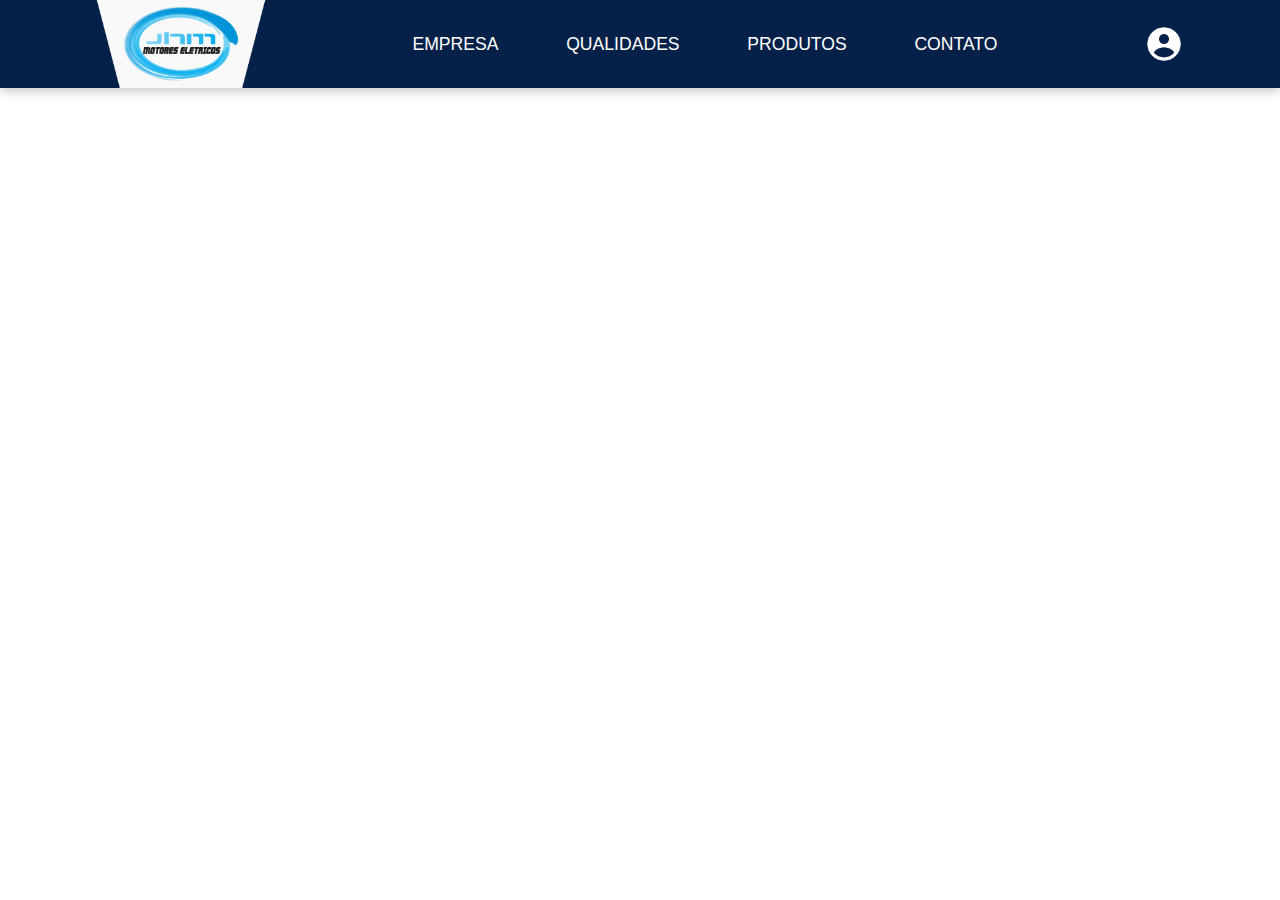
==== contato.html @ 0a725068 "Add contato.html + pasta assets com css, js e img" ====
<!DOCTYPE html>
<html lang="pt-br">
<head>
    <meta charset="UTF-8">
    <meta name="viewport" content="width=device-width, initial-scale=1.0">
    <link rel="shortcut icon" href="assets/img/jhm-icon.ico" type="image/x-icon">
    <link rel="stylesheet" href="assets/css/reset.css">
    <link rel="stylesheet" href="assets/css/nav.css">
    <title>JHM | CONTATO</title>
</head>
<body>
    <header>
        <nav class="nav-bar">
            <div class="logo">
                <img src="assets/img/jhm-logo-branco.png" alt="Logo JHM">
            </div>

            <div class="nav-list">
                <ul>
                    <li class="nav-item"><a href="#" class="nav-link">EMPRESA</a></li>
                    <li class="nav-item"><a href="#" class="nav-link">QUALIDADES</a></li>
                    <li class="nav-item"><a href="#" class="nav-link">PRODUTOS</a></li>
                    <li class="nav-item"><a href="#" class="nav-link">CONTATO</a></li>
                </ul>
            </div>

            <input type="checkbox" name="" id="menu-hamburguer" onclick="menuAparecer()">

            <label for="menu-hamburguer">
                <div id="menu-icon">
                    <span class="hamburguer"></span>
                </div>
            </label>

            <div class="nav-profile">
                <a href="#"><img src="assets/img/perfil.png" alt="Perfil"></a>
            </div>
        </nav>

        <div class="menu-mobile">
            <div class="nav-profile">
                <a href="#"><img src="assets/img/perfil.png" alt="Perfil"></a>
            </div>
            
            <ul>
                <li class="nav-item"><a href="#" class="nav-link">EMPRESA</a></li>
                <li class="nav-item"><a href="#" class="nav-link">QUALIDADES</a></li>
                <li class="nav-item"><a href="#" class="nav-link">PRODUTOS</a></li>
                <li class="nav-item"><a href="#" class="nav-link">CONTATO</a></li>
            </ul>
        </div>
    </header>
    <script src="assets/js/script.js"></script>
</body>
</html>
---- assets/css/nav.css ----
:root{
    --color-blue1: #052149;
    --color-blue2: #093472;
    --color-blue3: #1FB8FF;
    --color-white: #fff;
}

header{
    background-color: var(--color-blue1);
    box-shadow: 0px 3px 10px rgba(0, 0, 0, 0.226);
    width: 100%;
}

.nav-bar{
    display: flex;
    justify-content: space-between;
    padding: 1.5rem 6rem;
    height: 40px;
}

.logo{
    display: flex;
    align-items: center;
}
.logo img{
    width: 170px;
}

.nav-profile a img{
    display: flex;
    height: 40px;
}

.nav-list{
    width: 60%;
    display: flex;
    align-items: center;
}
.nav-list ul{
    width: 100%;
    display: flex;
    justify-content: space-around;
    list-style: none;
}
.nav-item{
    margin: 0 15px;
}

.nav-link{
    text-decoration: none;
    font-size: 1.1rem;
    color: var(--color-white);
    font-weight: 400;
}

.nav-item a{
    text-decoration: none;
    color: var(--color-white);
    position: relative;
}
.nav-item a::after{
    content: '';
    width: 0%;
    height: 2px;
    background-color: var(--color-blue3);
    position: absolute;
    left: 0px;
    bottom: -4px;
    transition: 0.2s ease-in-out;
}
.nav-item a:hover::after{
    width: 100%;
}

/* Mobile */
#menu-icon{
    display: none;
}
.menu-mobile{
    display: none;
}

/* HAMBURGUER */
input{
    display: none;
}
.hamburguer, .hamburguer::before, .hamburguer::after{
    display: none;
}
label{
    display: none;
}


/* MEDIA QUERY */

@media screen and (max-width: 900px){

    .nav-bar{
        padding: 1.5rem 4rem;
    }

    .nav-profile{
        display: none;
    }

    .nav-item{
        display: none;
    }

    #menu-icon{
        display: block;
    }
    

    .menu-mobile ul{
        display: flex;
        flex-direction: column;
        text-align: center;
    }

    .menu-mobile .nav-profile{
        display: flex;
        justify-content: center;
        margin: 1.5rem 0rem 1rem 0rem;
    }

    .menu-mobile .nav-item{
        display: block;
        padding: 0.7rem;
    }

    .open{
        display: block;
    }

    /* HAMBURGUER */
    label{
        display: block;
    }
    .hamburguer{
        display: block;
        background-color: white;
        width: 30px;
        height: 2px;
        position: relative;
        top: 18px;
        transition: 0.5s ease-in-out;
    }
    
    .hamburguer::before, .hamburguer::after{
        background-color: white;
        content: '';
        display: block;
        width: 100%;
        height: 100%;
        position: absolute;
        transition: 0.3s ease-in-out;
    }
    .hamburguer::before{
        top: -10px;
    }
    .hamburguer::after{
        bottom: -10px;
    }

    input{
        display: none;
    }
    input:checked ~ label .hamburguer{
        transform: rotate(45deg);
    }
    input:checked ~ label .hamburguer::before{
        transform: rotate(90deg);
        top: 0px;
    }
    input:checked ~ label .hamburguer::after{
        transform: rotate(90deg);
        bottom: 0px;
    }
}
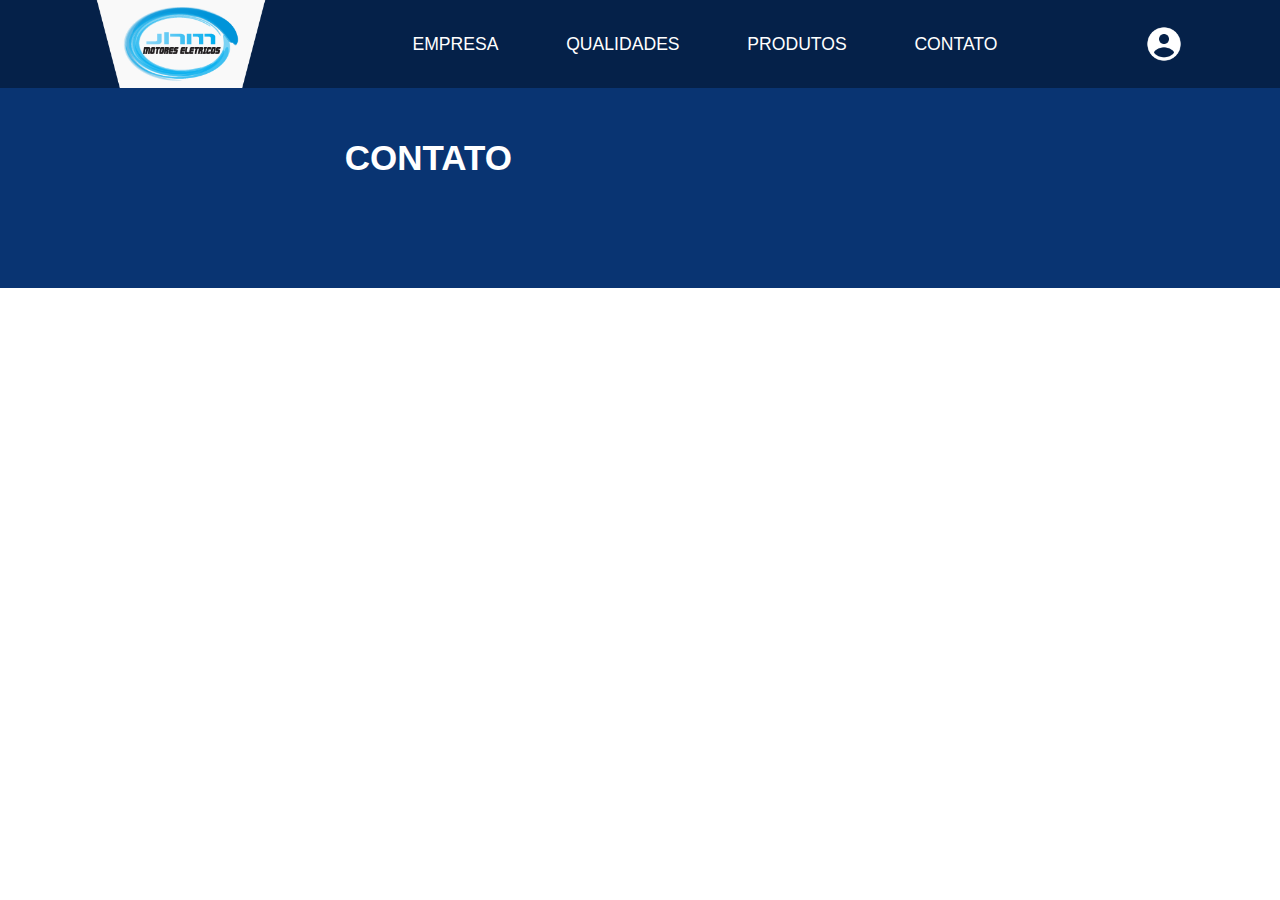
==== commit c9d830f8: "adicionei a section que fica abaixo do nav nas paginas" ====
--- a/contato.html
+++ b/contato.html
@@ -50,6 +50,16 @@
             </ul>
         </div>
     </header>
+    <section class="secao-head-pagina">
+        <div class="secao-linha-branca">
+            <h1>CONTATO</h1>
+            <hr>
+            <p>Fale com a JHM Motores</p>
+        </div>
+        <div class="secao-linha-azul">
+            <hr>
+        </div>
+    </section>
     <script src="assets/js/script.js"></script>
 </body>
 </html>--- a/assets/css/nav.css
+++ b/assets/css/nav.css
@@ -7,9 +7,11 @@
 
 header{
     background-color: var(--color-blue1);
-    box-shadow: 0px 3px 10px rgba(0, 0, 0, 0.226);
+    box-shadow: 0px 5px 10px rgba(0, 0, 0, 0.432);
     width: 100%;
 }
+
+/* ------------ NAV ------------------------------------------ */
 
 .nav-bar{
     display: flex;
@@ -72,7 +74,7 @@
     width: 100%;
 }
 
-/* Mobile */
+/* ------------ Mobile --------------------------------------- */
 #menu-icon{
     display: none;
 }
@@ -80,7 +82,7 @@
     display: none;
 }
 
-/* HAMBURGUER */
+/* ------------ HAMBURGUER ----------------------------------- */
 input{
     display: none;
 }
@@ -90,6 +92,92 @@
 label{
     display: none;
 }
+
+
+/* ------------ Section Paginas ------------------------------ */
+
+.secao-head-pagina{
+    background-color: var(--color-blue2);
+    height: 200px;
+    color: var(--color-white);
+}
+.secao-linha-branca{
+    padding-top: 50px;
+    display: flex;
+    flex-direction: column;
+    width: 40%;
+}
+.secao-linha-branca h1{
+    margin-bottom: 5px;
+    font-size: 35px;
+    text-align: right;
+    /* transition-delay: 0.7s; */
+    animation: expandH1 2s ease-in-out forwards;
+}
+.secao-linha-branca p{
+    opacity: 0;
+    margin-bottom: 5px;
+    font-size: 20px;
+    text-align: right;
+    /* transition-delay: 0.7s; */
+    animation: expandH1 2s ease-in-out forwards;
+}
+.secao-linha-branca hr {
+    width: 0;
+    height: 3px; /* Ajuste a altura conforme necessário */
+    border: 0px;
+    background-color: var(--color-white);
+    margin-bottom: 7px;
+    animation: expandHR 2s ease-in-out forwards; /* Mantém a largura após a animação */
+}
+
+.secao-linha-azul{
+    display: flex;
+    flex-direction: column;
+    width: 60%;
+    float: right;
+    margin-top: 30px;
+    transform: scaleX(-1);
+}
+.secao-linha-azul hr {
+    width: 0;
+    height: 3px; /* Ajuste a altura conforme necessário */
+    border: 0px;
+    background-color: var(--color-blue3);
+    animation: expandHRBlue 2s ease forwards; /* Mantém a largura após a animação */
+}
+
+@keyframes expandHR {
+    to {
+        width: 100%;
+    }
+}
+
+@keyframes expandHRBlue {
+    from {
+        width: 0%;
+    }
+    to {
+        width: 100%;
+    }
+}
+
+@keyframes expandH1 {
+    from {
+        width: 0%;
+        opacity: 0;
+    }
+    to {
+        width: 100%;
+        opacity: 1;
+    }
+}
+
+/* ----------------------------------------------------------- */
+
+
+
+
 
 
 /* MEDIA QUERY */
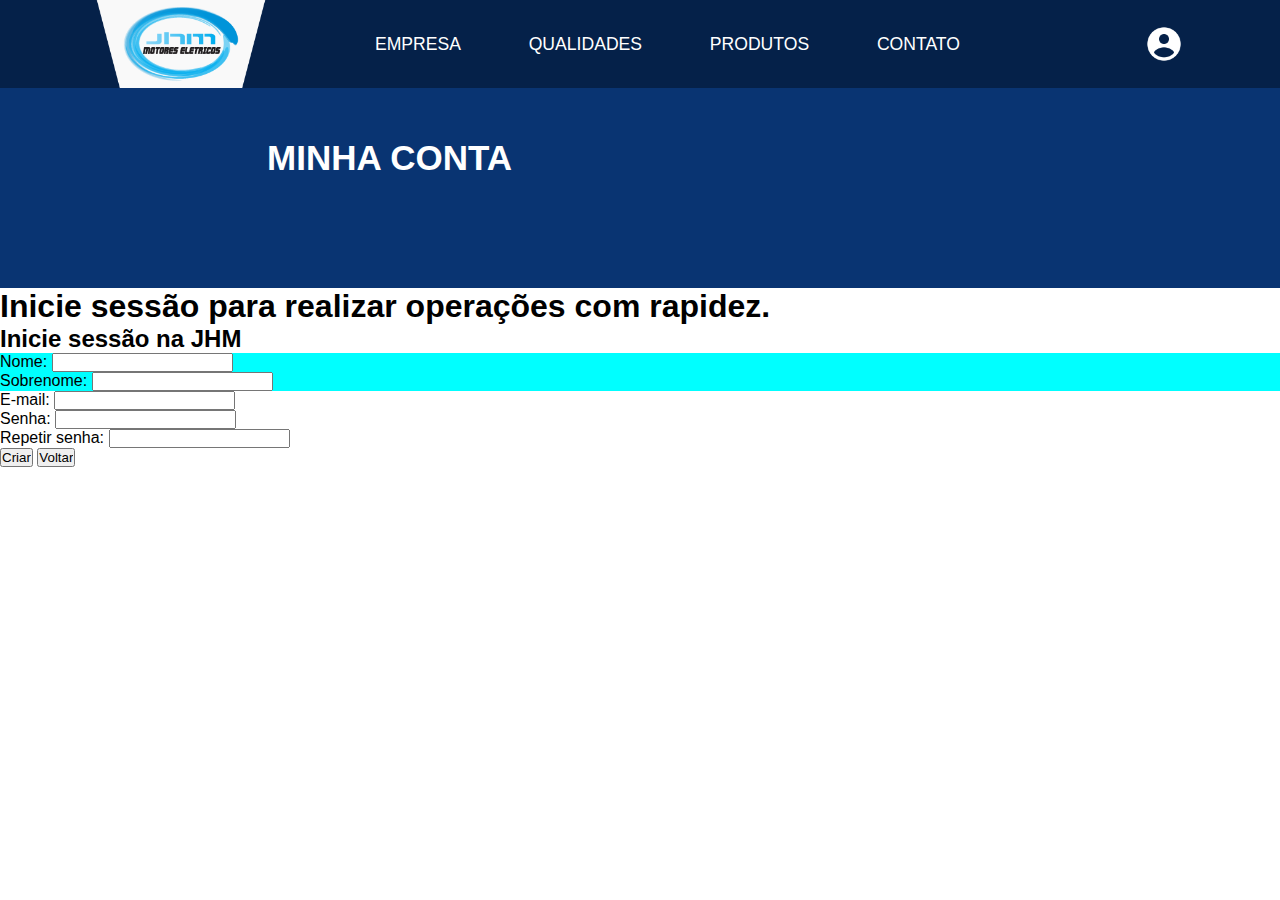
==== commit 91a24000: "Criei main e form" ====
--- a/contato.html
+++ b/contato.html
@@ -6,7 +6,8 @@
     <link rel="shortcut icon" href="assets/img/jhm-icon.ico" type="image/x-icon">
     <link rel="stylesheet" href="assets/css/reset.css">
     <link rel="stylesheet" href="assets/css/nav.css">
-    <title>JHM | CONTATO</title>
+    <link rel="stylesheet" href="assets/css/cadastro.css">
+    <title>JHM | MINHA CONTA</title>
 </head>
 <body>
     <header>
@@ -52,14 +53,56 @@
     </header>
     <section class="secao-head-pagina">
         <div class="secao-linha-branca">
-            <h1>CONTATO</h1>
+            <h1>MINHA CONTA</h1>
             <hr>
-            <p>Fale com a JHM Motores</p>
+            <p>Crie ou entre em sua conta JHM!</p>
         </div>
         <div class="secao-linha-azul">
             <hr>
         </div>
     </section>
+    <main>
+        <div class="main-all">
+            <div class="main-all-titulo">
+                <h1>Inicie sessão para realizar operações com rapidez.</h1>
+            </div>
+
+            <div class="main-all-form">
+                <h2>Inicie sessão na JHM</h2>
+                <form action="cadastro.php" method="post" autocomplete="on">
+                    <div class="form-nome">
+                        <p>
+                            <label for="inome">Nome:</label>
+                            <input type="text" name="nome" id="inome">
+                        </p>
+                        <p>
+                            <label for="isobrenome">Sobrenome:</label>
+                            <input type="text" name="sobrenome" id="isobrenome">
+                        </p>
+                    </div>
+                    <p>
+                        <label for="iemail">E-mail:</label>
+                        <input type="email" name="email" id="iemail">
+                    </p>
+                    <p>
+                        <label for="isenha">Senha:</label>
+                        <input type="password" name="senha" id="isenha">
+                    </p>
+                    <p>
+                        <label for="irepsenha">Repetir senha:</label>
+                        <input type="password" name="repsenha" id="irepsenha">
+                    </p>
+                </form>
+            </div>
+            <div class="main-all-button">
+                <input type="submit" value="Criar">
+                <input type="button" value="Voltar">
+            </div>
+            <div class="main-all-esqueci">
+
+            </div>
+        </div>
+    </main>
     <script src="assets/js/script.js"></script>
 </body>
 </html>--- a/assets/css/nav.css
+++ b/assets/css/nav.css
@@ -83,13 +83,13 @@
 }
 
 /* ------------ HAMBURGUER ----------------------------------- */
-input{
+#menu-hamburguer{
     display: none;
 }
 .hamburguer, .hamburguer::before, .hamburguer::after{
     display: none;
 }
-label{
+#menu-icon{
     display: none;
 }
 
@@ -111,7 +111,6 @@
     margin-bottom: 5px;
     font-size: 35px;
     text-align: right;
-    /* transition-delay: 0.7s; */
     animation: expandH1 2s ease-in-out forwards;
 }
 .secao-linha-branca p{
@@ -119,12 +118,11 @@
     margin-bottom: 5px;
     font-size: 20px;
     text-align: right;
-    /* transition-delay: 0.7s; */
     animation: expandH1 2s ease-in-out forwards;
 }
 .secao-linha-branca hr {
     width: 0;
-    height: 3px; /* Ajuste a altura conforme necessário */
+    height: 3px; /*Ajuste de altura*/
     border: 0px;
     background-color: var(--color-white);
     margin-bottom: 7px;
@@ -141,10 +139,12 @@
 }
 .secao-linha-azul hr {
     width: 0;
-    height: 3px; /* Ajuste a altura conforme necessário */
+    height: 3px; /*Ajuste de altura*/
     border: 0px;
     background-color: var(--color-blue3);
-    animation: expandHRBlue 2s ease forwards; /* Mantém a largura após a animação */
+    margin-bottom: 7px;
+    animation: expandHRblue 2s ease-in-out forwards; /* Mantém a largura após a animação */
+    
 }
 
 @keyframes expandHR {
@@ -152,10 +152,9 @@
         width: 100%;
     }
 }
-
-@keyframes expandHRBlue {
+@keyframes expandHRblue {
     from {
-        width: 0%;
+
     }
     to {
         width: 100%;
@@ -223,7 +222,7 @@
     }
 
     /* HAMBURGUER */
-    label{
+    #menu-icon{
         display: block;
     }
     .hamburguer{
@@ -252,17 +251,17 @@
         bottom: -10px;
     }
 
-    input{
+    #menu-hamburguer{
         display: none;
     }
-    input:checked ~ label .hamburguer{
+    #menu-hamburguer:checked ~ label .hamburguer{
         transform: rotate(45deg);
     }
-    input:checked ~ label .hamburguer::before{
+    #menu-hamburguer:checked ~ label .hamburguer::before{
         transform: rotate(90deg);
         top: 0px;
     }
-    input:checked ~ label .hamburguer::after{
+    #menu-hamburguer:checked ~ label .hamburguer::after{
         transform: rotate(90deg);
         bottom: 0px;
     }
--- a/assets/css/cadastro.css
+++ b/assets/css/cadastro.css
@@ -0,0 +1,3 @@
+.form-nome{
+    background-color: aqua;
+}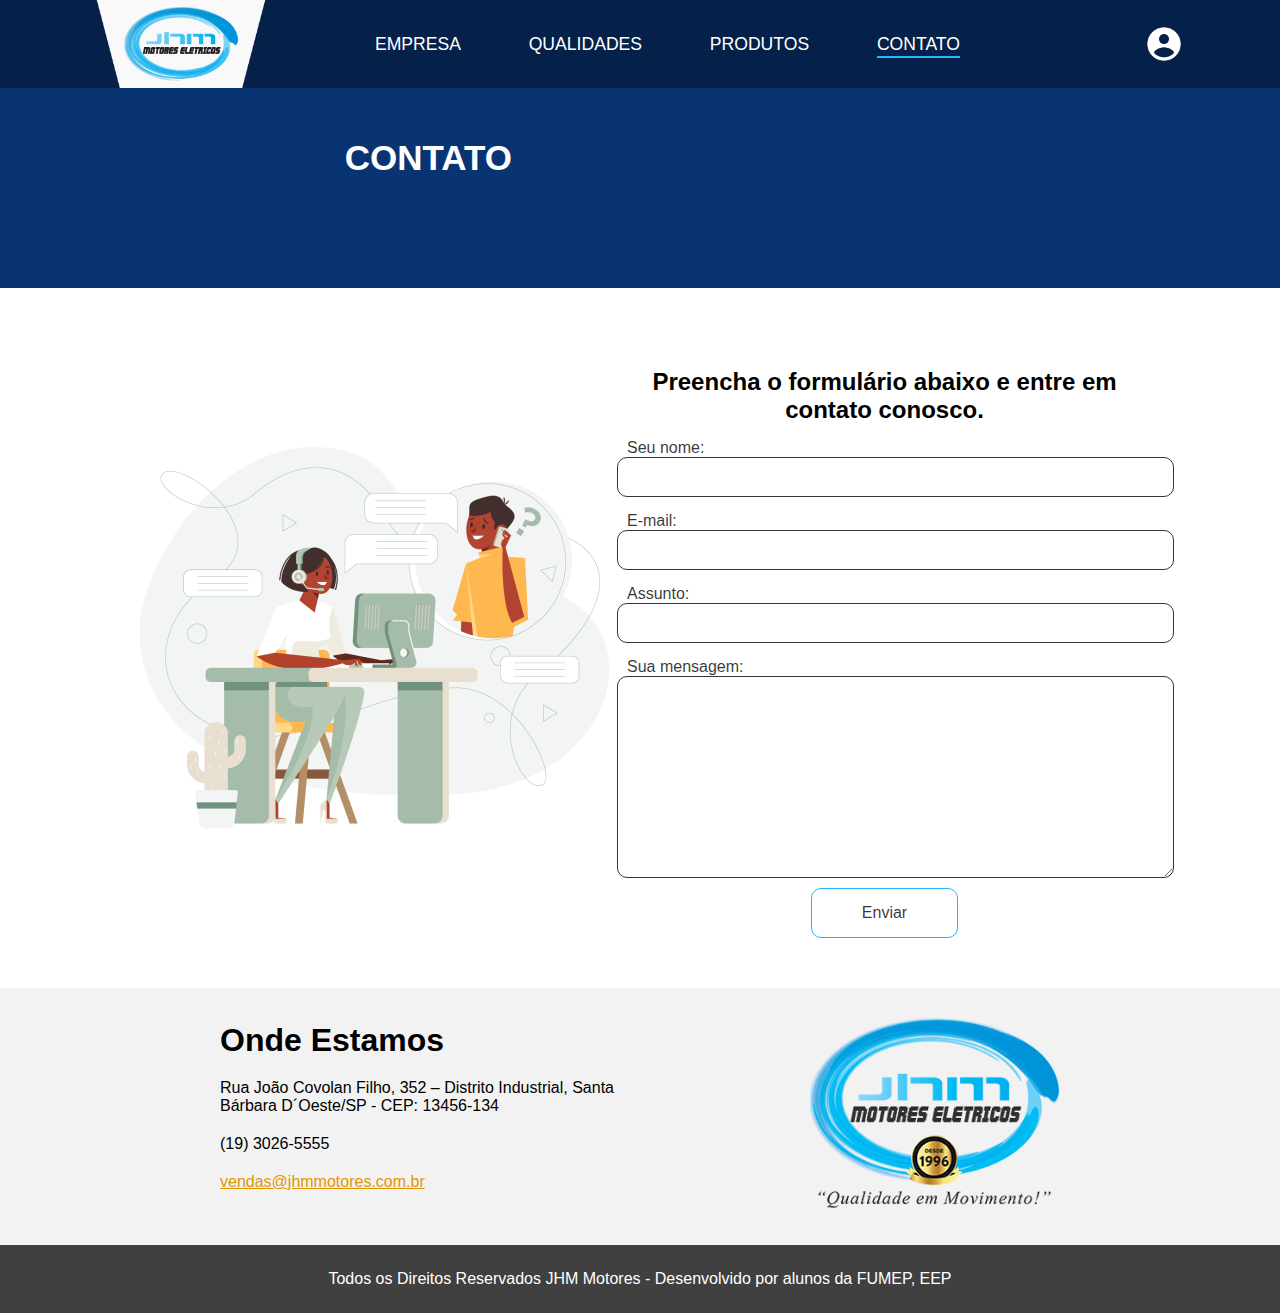
==== commit 46fb6aa4: "pag. contatos feita" ====
--- a/contato.html
+++ b/contato.html
@@ -4,10 +4,8 @@
     <meta charset="UTF-8">
     <meta name="viewport" content="width=device-width, initial-scale=1.0">
     <link rel="shortcut icon" href="assets/img/jhm-icon.ico" type="image/x-icon">
-    <link rel="stylesheet" href="assets/css/reset.css">
-    <link rel="stylesheet" href="assets/css/nav.css">
-    <link rel="stylesheet" href="assets/css/cadastro.css">
-    <title>JHM | MINHA CONTA</title>
+    <link rel="stylesheet" href="assets/css/contato.css">
+    <title>JHM | QUALIDADES</title>
 </head>
 <body>
     <header>
@@ -19,9 +17,9 @@
             <div class="nav-list">
                 <ul>
                     <li class="nav-item"><a href="#" class="nav-link">EMPRESA</a></li>
-                    <li class="nav-item"><a href="#" class="nav-link">QUALIDADES</a></li>
+                    <li class="nav-item"><a href="qualidade.html" class="nav-link">QUALIDADES</a></li>
                     <li class="nav-item"><a href="#" class="nav-link">PRODUTOS</a></li>
-                    <li class="nav-item"><a href="#" class="nav-link">CONTATO</a></li>
+                    <li class="nav-item" id="ativo"><a href="contato.html" class="nav-link">CONTATO</a></li>
                 </ul>
             </div>
 
@@ -34,18 +32,18 @@
             </label>
 
             <div class="nav-profile">
-                <a href="#"><img src="assets/img/perfil.png" alt="Perfil"></a>
+                <a href="minhaconta.html"><img src="assets/img/perfil.png" alt="Perfil"></a>
             </div>
         </nav>
 
         <div class="menu-mobile">
             <div class="nav-profile">
-                <a href="#"><img src="assets/img/perfil.png" alt="Perfil"></a>
+                <a href="minhaconta.html"><img src="assets/img/perfil.png" alt="Perfil"></a>
             </div>
             
             <ul>
                 <li class="nav-item"><a href="#" class="nav-link">EMPRESA</a></li>
-                <li class="nav-item"><a href="#" class="nav-link">QUALIDADES</a></li>
+                <li class="nav-item"><a href="qualidade.html" class="nav-link">QUALIDADES</a></li>
                 <li class="nav-item"><a href="#" class="nav-link">PRODUTOS</a></li>
                 <li class="nav-item"><a href="#" class="nav-link">CONTATO</a></li>
             </ul>
@@ -53,56 +51,63 @@
     </header>
     <section class="secao-head-pagina">
         <div class="secao-linha-branca">
-            <h1>MINHA CONTA</h1>
+            <h1>CONTATO</h1>
             <hr>
-            <p>Crie ou entre em sua conta JHM!</p>
+            <p>Fale com a JHM Motores</p>
         </div>
         <div class="secao-linha-azul">
             <hr>
         </div>
     </section>
     <main>
-        <div class="main-all">
-            <div class="main-all-titulo">
-                <h1>Inicie sessão para realizar operações com rapidez.</h1>
+        <div id="imagem-div">
+            <img src="assets/img/desenhocontato.png" alt="Desenho Contato">
+        </div>
+        <div class="container">
+            <div id="container-titulo">
+                <h2>Preencha o formulário abaixo e entre em contato conosco.</h2>
             </div>
-
-            <div class="main-all-form">
-                <h2>Inicie sessão na JHM</h2>
-                <form action="cadastro.php" method="post" autocomplete="on">
-                    <div class="form-nome">
-                        <p>
-                            <label for="inome">Nome:</label>
-                            <input type="text" name="nome" id="inome">
-                        </p>
-                        <p>
-                            <label for="isobrenome">Sobrenome:</label>
-                            <input type="text" name="sobrenome" id="isobrenome">
-                        </p>
-                    </div>
-                    <p>
-                        <label for="iemail">E-mail:</label>
-                        <input type="email" name="email" id="iemail">
+            <div id="container-inputs">
+                <form action="#" method="get">
+                    <p class="form-group">
+                        <label for="iname" class="form-label">Seu nome:</label>
+                        <input type="text" name="name" id="iname" class="form-input" required>
                     </p>
-                    <p>
-                        <label for="isenha">Senha:</label>
-                        <input type="password" name="senha" id="isenha">
+                    <p class="form-group">
+                        <label for="iemail" class="form-label">E-mail:</label>
+                        <input type="email" name="email" id="iemail" class="form-input" required>
                     </p>
-                    <p>
-                        <label for="irepsenha">Repetir senha:</label>
-                        <input type="password" name="repsenha" id="irepsenha">
+                    <p class="form-group">
+                        <label for="iassunto" class="form-label">Assunto:</label>
+                        <input type="text" name="assunto" id="iassunto" class="form-input" required>
+                    </p>
+                    <p class="form-group">
+                        <label for="imsg" class="form-label">Sua mensagem:</label>
+                        <textarea name="msg" id="imsg" cols="30" rows="10" class="form-input"></textarea>
                     </p>
                 </form>
             </div>
-            <div class="main-all-button">
-                <input type="submit" value="Criar">
-                <input type="button" value="Voltar">
-            </div>
-            <div class="main-all-esqueci">
-
+            <div id="container-buttom">
+                <a href="#"><input type="button" value="Enviar"></a>
             </div>
         </div>
     </main>
+    <footer>
+        <section class="footer-grid">
+            <div class="footer-grid-onde">
+                <h2>Onde Estamos</h2>
+                <p>Rua João Covolan Filho, 352 – Distrito Industrial, Santa Bárbara D´Oeste/SP - CEP: 13456-134</p>
+                <p>(19) 3026-5555</p>
+                <p><a href="mailto:vendas@jhmmotores.com.br">vendas@jhmmotores.com.br</a></p>
+            </div>
+            <div class="footer-grid-img">
+                <img src="assets/img/jhm-logo-96.png" alt="Logo JHM Motores">
+            </div>
+        </section>
+        <div class="direitos">
+            <p class="direitos-p">Todos os Direitos Reservados  JHM Motores - Desenvolvido por alunos da <a href="">FUMEP, EEP</a></p>
+        </div>
+    </footer>
     <script src="assets/js/script.js"></script>
 </body>
 </html>--- a/assets/css/contato.css
+++ b/assets/css/contato.css
@@ -0,0 +1,68 @@
+@import url(reset.css);
+@import url(nav.css);
+@import url(footer.css);
+
+:root{
+    --color-blue1: #052149;
+    --color-blue2: #093472;
+    --color-blue3: #1FB8FF;
+    --color-white: #fff;
+}
+
+main{
+    margin: auto;
+    margin-top: 80px;
+    display: flex;
+    justify-content: space-around;
+    width: 80%;
+    align-items: center;
+    animation: expandOpacity 2s ease-in-out forwards;
+}
+
+.form-group{
+    display: flex;
+    flex-direction: column;
+    margin-top: 15px;
+}
+.form-input{
+    border: solid 1.5px rgba(0, 0, 0, 0.790);
+    border-radius: 10px;
+    background: none;
+    padding: 10px;
+    font-size: 1rem;
+    color: rgba(0, 0, 0, 0.790);
+    width: 100%;
+}
+.form-label{
+    position: relative;
+    color: rgba(0, 0, 0, 0.790);
+    left: 10px;
+    pointer-events: none;
+    text-align: left;
+}
+
+
+button, input[type="button"]{
+    padding: 15px 50px 15px 50px;
+    background-color: var(--color-white);
+    color: rgba(0, 0, 0, 0.790);
+    border: 1px solid var(--color-blue3);
+    border-radius: 10px;
+    font-size: 1rem;
+    transition: 0.5s;
+    box-sizing: border-box;
+}
+button, input[type="button"]:hover{
+    cursor: pointer;
+    font-size: 1rem;
+    transform: scale(1.05);
+    transition: 0.5s; 
+    background-color: var(--color-blue3);
+}
+
+.container{
+    text-align: center;
+}
+#container-buttom{
+    margin-top: 10px;
+}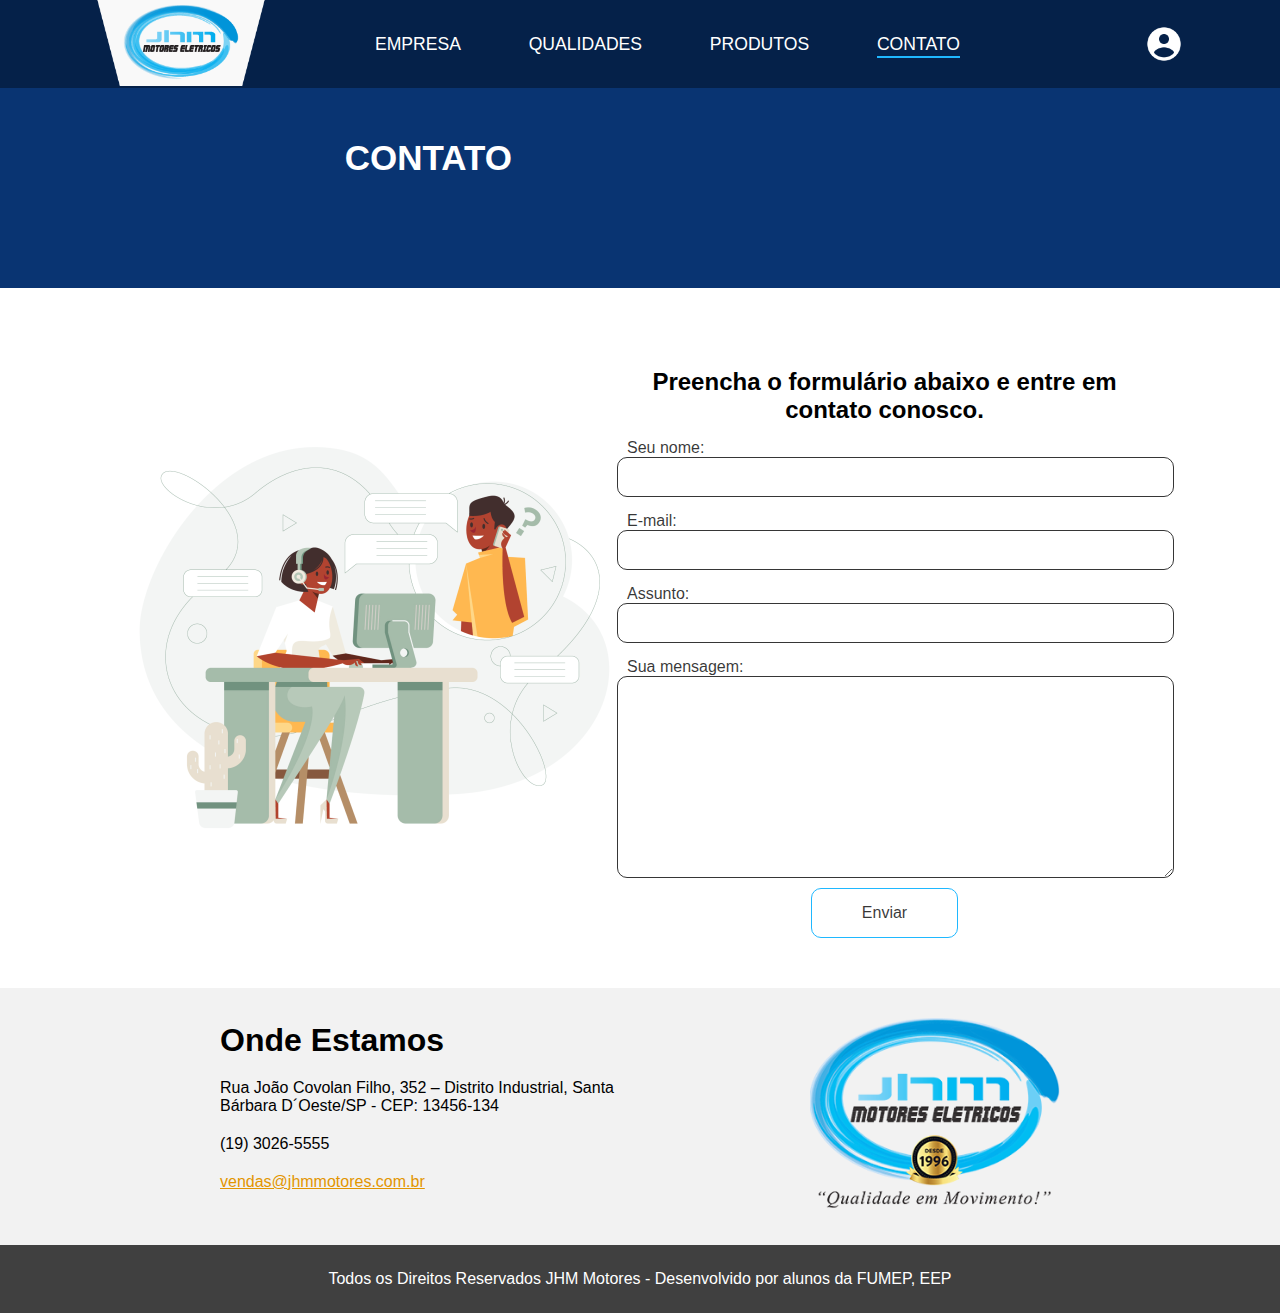
==== commit 135602d9: "Homepage ficando maneirinha" ====
--- a/contato.html
+++ b/contato.html
@@ -11,7 +11,7 @@
     <header>
         <nav class="nav-bar">
             <div class="logo">
-                <img src="assets/img/jhm-logo-branco.png" alt="Logo JHM">
+                <a href="homepage.html"><img src="assets/img/jhm-logo-branco.png" alt="Logo JHM"></a>
             </div>
 
             <div class="nav-list">
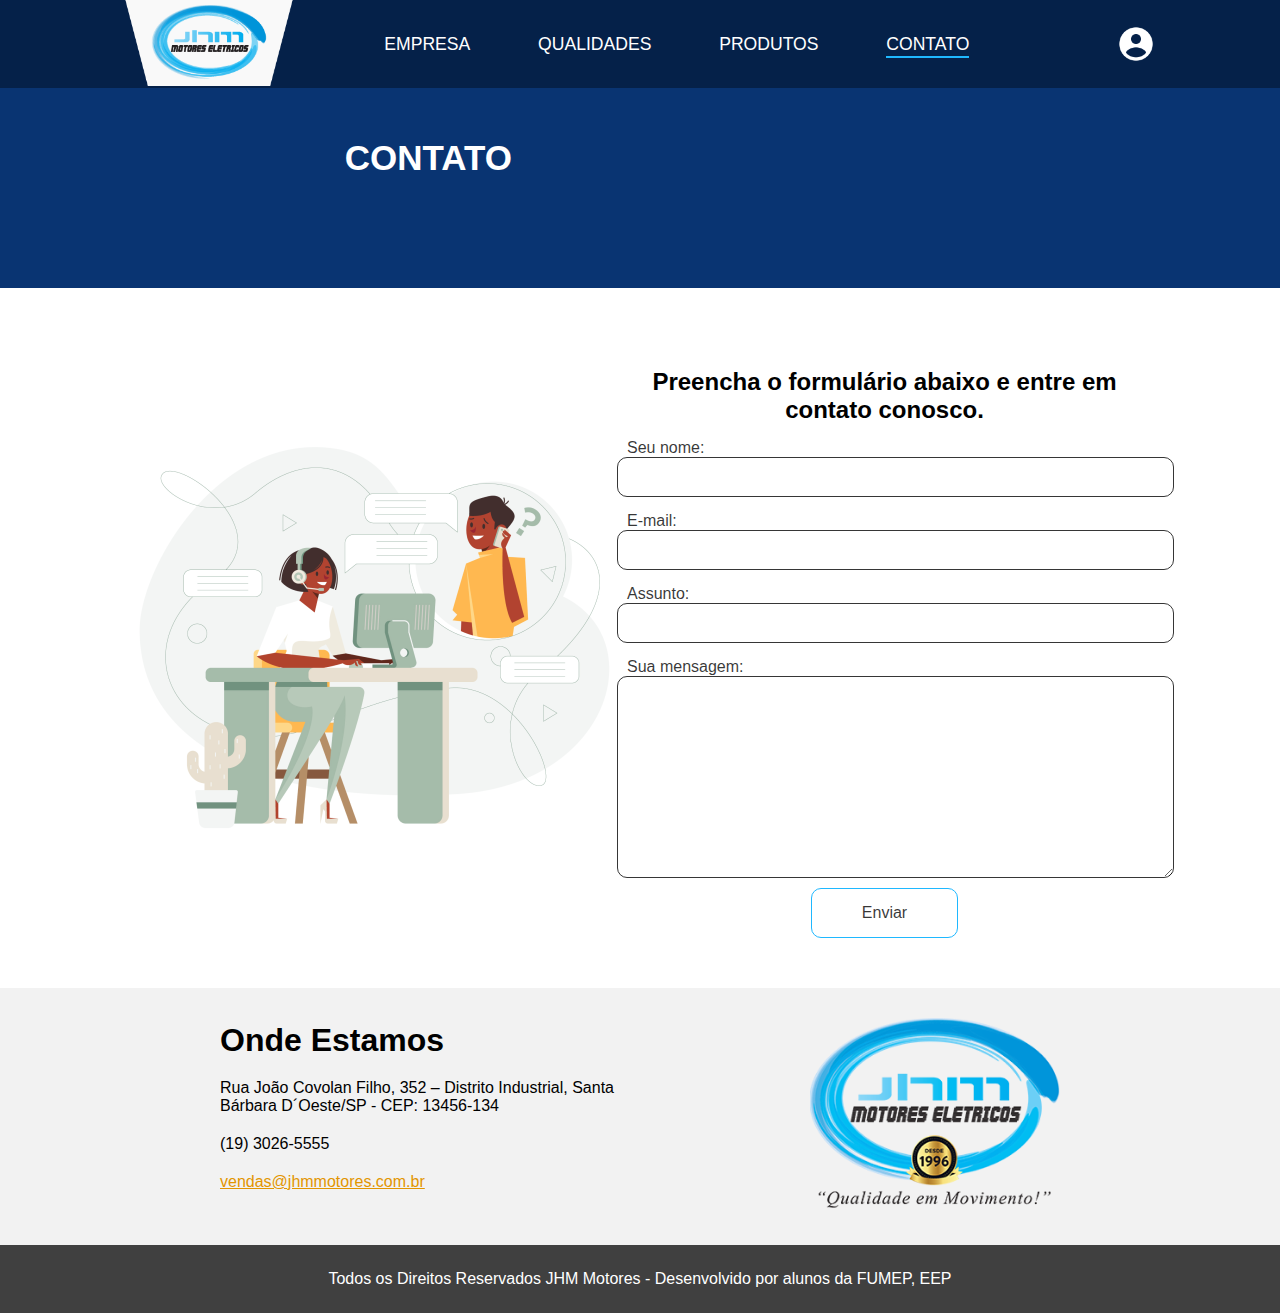
==== commit 5e3b57fa: "Algumas mudanças básicas" ====
--- a/contato.html
+++ b/contato.html
@@ -18,7 +18,7 @@
                 <ul>
                     <li class="nav-item"><a href="#" class="nav-link">EMPRESA</a></li>
                     <li class="nav-item"><a href="qualidade.html" class="nav-link">QUALIDADES</a></li>
-                    <li class="nav-item"><a href="#" class="nav-link">PRODUTOS</a></li>
+                    <li class="nav-item"><a href="produtos.html" class="nav-link">PRODUTOS</a></li>
                     <li class="nav-item" id="ativo"><a href="contato.html" class="nav-link">CONTATO</a></li>
                 </ul>
             </div>
